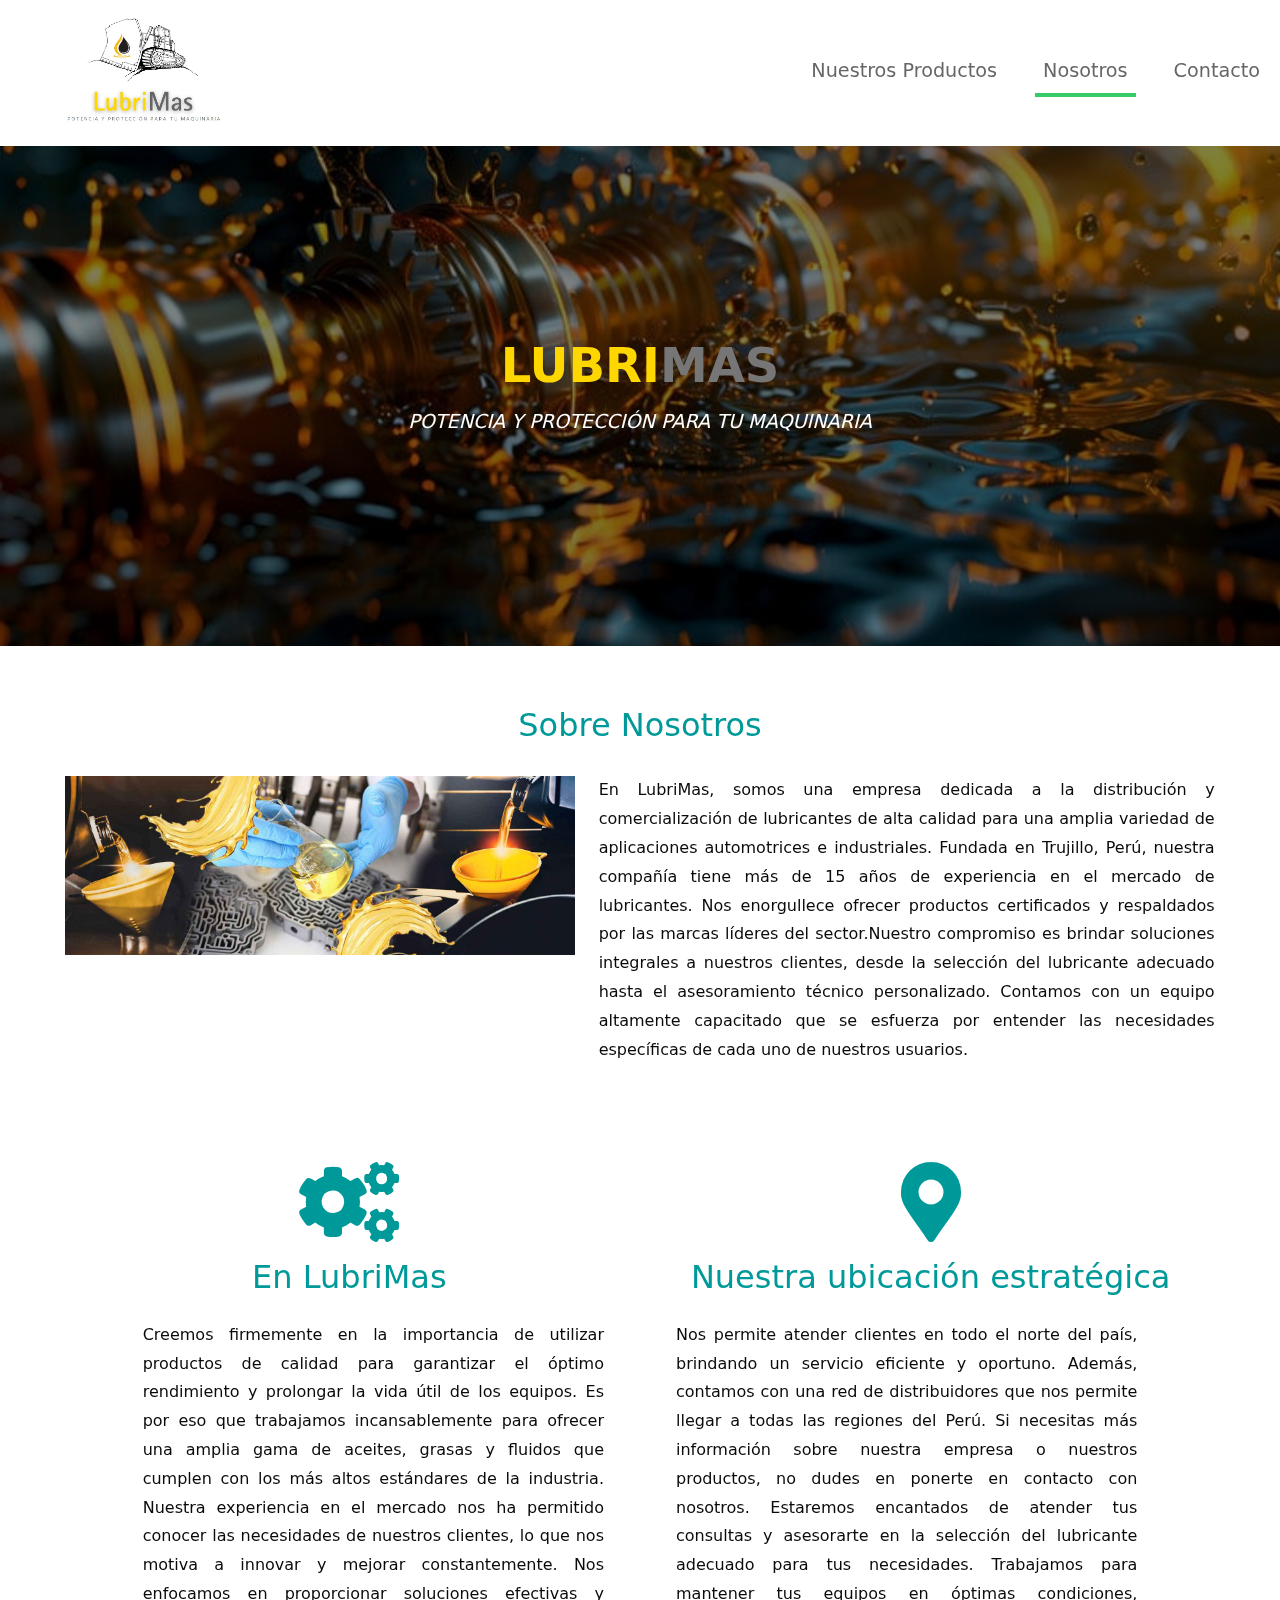
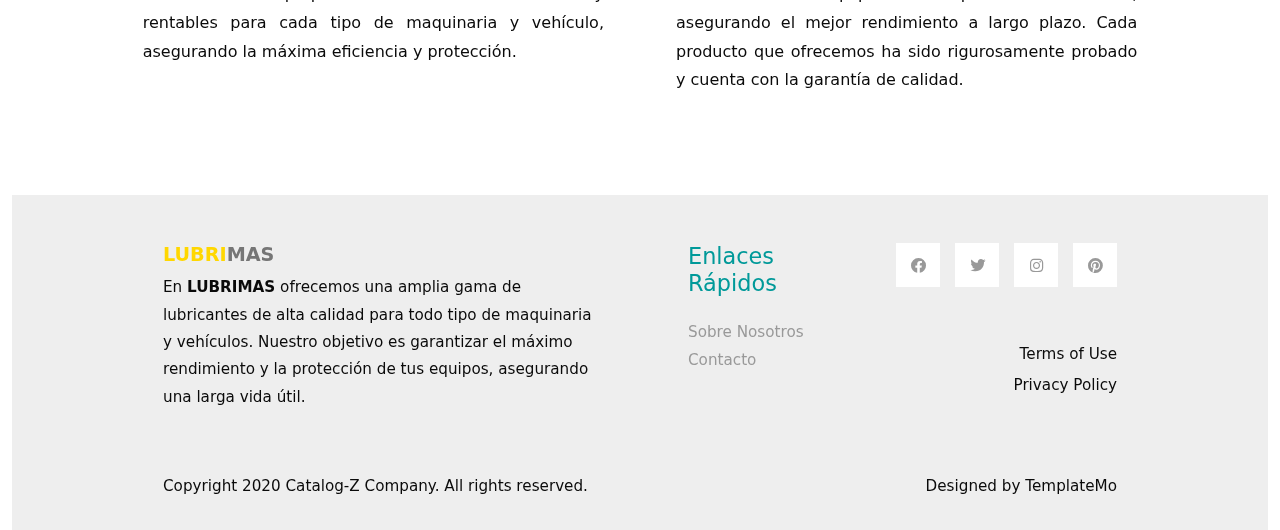
==== about.html @ 2b3c06e5 "Add files via upload" ====
<!DOCTYPE html>
<html lang="en">
  <head>
    <meta charset="UTF-8" />
    <meta name="viewport" content="width=device-width, initial-scale=1.0" />
    <title>LubriMas</title>
    <link rel="stylesheet" href="css/bootstrap.min.css" />
    <link rel="stylesheet" href="fontawesome/css/all.min.css" />
    <link rel="stylesheet" href="css/templatemo-style.css" />
    <link rel="icon" href="img/lubriMasLogo.jpg" type="image/x-icon" />
    <!-- -->
  </head>
  <body>
    <!-- Page Loader -->
    <div id="loader-wrapper">
      <div id="loader"></div>
      <div class="loader-section section-left"></div>
      <div class="loader-section section-right"></div>
    </div>
    <nav class="navbar navbar-expand-lg">
      <div class="container-fluid ml-5">
        <a class="navbar-brand" href="index.html">
          <img src="img/lubriMasLogo.jpg" alt="Logo" height="120" />
        </a>
        <button
          class="navbar-toggler"
          type="button"
          data-toggle="collapse"
          data-target="#navbarSupportedContent"
          aria-controls="navbarSupportedContent"
          aria-expanded="false"
          aria-label="Toggle navigation"
        >
          <i class="fas fa-bars"></i>
        </button>
        <div class="collapse navbar-collapse" id="navbarSupportedContent">
          <ul class="navbar-nav ml-auto mb-2 mb-lg-0">
            <li class="nav-item">
              <a class="nav-link nav-link-1" href="index.html">Nuestros Productos</a>
            </li>
            <li class="nav-item">
              <a
                class="nav-link nav-link-3 active"
                aria-current="page"
                href="about.html"
                >Nosotros</a
              >
            </li>
            <li class="nav-item">
              <a class="nav-link nav-link-4" href="contact.html">Contacto</a>
            </li>
          </ul>
        </div>
      </div>
    </nav>

      <div
      class="tm-hero d-flex justify-content-center align-items-center"
      data-parallax="scroll"
      data-image-src="img/lubricante-hero.jpg"
    >
      <div class="overlay"></div>
      <!-- Panel oscuro -->
      <div class="hero-content text-center">
        <h1 class="subtitulo">
          <span class="text-lubri">LUBRI</span><span class="text-mas">MAS</span>
        </h1>
        <p class="slogan">POTENCIA Y PROTECCIÓN PARA TU MAQUINARIA</p>
      </div>
    </div>
      
    </div>

    <div class="container-fluid tm-mt-60">
      <div class="row mb-4 justify-content-center">
        <h2 class="col-12 tm-text-primary text-center">Sobre Nosotros</h2>
      </div>
      <div class="row tm-mb-74 tm-row-1640 justify-content-center">
        <div class="col-lg-5 col-md-4 col-12 mb-3">
          <img
            src="img/nosotros.jpg"
            alt="Image"
            class="img-fluid mx-auto d-block "  
          />
        </div>
        <div class="col-lg-6 col-md-4 col-12">
          <div class="tm-about-img-text">
            <p class="mb-4 text-justify">
              En LubriMas, somos una empresa dedicada a la
              distribución y comercialización de lubricantes de alta calidad
              para una amplia variedad de aplicaciones automotrices e
              industriales. Fundada en Trujillo, Perú, nuestra compañía tiene más de 15 años
              de experiencia en el mercado de lubricantes. Nos enorgullece
              ofrecer productos certificados y respaldados por las marcas
              líderes del sector.Nuestro compromiso es brindar soluciones integrales a nuestros
              clientes, desde la selección del lubricante adecuado hasta el
              asesoramiento técnico personalizado. Contamos con un equipo
              altamente capacitado que se esfuerza por entender las necesidades
              específicas de cada uno de nuestros usuarios.
            </p>
            <p>
              
            </p>
          </div>
        </div>
      </div>
      
      <div class="row tm-mb-50 justify-content-center">
        <div class="col-md-5 col-4">
            <div class="tm-about-2-col text-center">
                <!-- Ícono grande y azul arriba del título -->
                <i class="fas fa-cogs fa-5x mb-3 tm-text-primary"></i> <!-- Ícono más grande y azul -->
                <h2 class="tm-text-primary mb-4">
                    En LubriMas
                </h2>
                <p class="mb-4 ml-5 text-justify">
                    Creemos firmemente en la importancia de utilizar productos de
                    calidad para garantizar el óptimo rendimiento y prolongar la vida
                    útil de los equipos. Es por eso que trabajamos incansablemente
                    para ofrecer una amplia gama de aceites, grasas y fluidos que
                    cumplen con los más altos estándares de la industria.
                    Nuestra experiencia en el mercado nos ha permitido conocer las
                    necesidades de nuestros clientes, lo que nos motiva a innovar y
                    mejorar constantemente. Nos enfocamos en proporcionar soluciones
                    efectivas y rentables para cada tipo de maquinaria y vehículo,
                    asegurando la máxima eficiencia y protección.
                </p>
            </div>
        </div>
        <div class="col-md-5 col-4 ml-5">
            <div class="tm-about-2-col text-center">
                <!-- Ícono grande y azul arriba del título -->
                <i class="fas fa-map-marker-alt fa-5x mb-3 tm-text-primary"></i> <!-- Ícono más grande y azul -->
                <h2 class="tm-text-primary mb-4">
                    Nuestra ubicación estratégica
                </h2>
                <p class="mb-4 mr-5 text-justify">
                    Nos permite atender clientes en todo el norte del país, brindando
                    un servicio eficiente y oportuno. Además, contamos con una red de
                    distribuidores que nos permite llegar a todas las regiones del
                    Perú. Si necesitas más información sobre nuestra empresa o
                    nuestros productos, no dudes en ponerte en contacto con nosotros.
                    Estaremos encantados de atender tus consultas y asesorarte en la
                    selección del lubricante adecuado para tus necesidades. Trabajamos
                    para mantener tus equipos en óptimas condiciones, asegurando el
                    mejor rendimiento a largo plazo. Cada producto que ofrecemos ha
                    sido rigurosamente probado y cuenta con la garantía de calidad.
                </p>
            </div>
        </div>
    </div>
    
    
      

    <footer class="tm-bg-gray pt-5 pb-3 tm-text-gray tm-footer">
      <div class="container-fluid tm-container-small">
        <div class="row">
          <div class="col-lg-6 col-md-12 col-12 px-5 mb-5">
            <h3 class="footertitulo">
              <span class="text-lubri">LUBRI</span
              ><span class="text-mas">MAS</span>
            </h3>
            <p>
              En <strong>LUBRIMAS</strong> ofrecemos una amplia gama de
              lubricantes de alta calidad para todo tipo de maquinaria y
              vehículos. Nuestro objetivo es garantizar el máximo rendimiento y
              la protección de tus equipos, asegurando una larga vida útil.
              
            </p>
        </div>
          <div class="col-lg-3 col-md-6 col-sm-6 col-12 px-5 mb-5">
            <h3 class="tm-text-primary mb-4 tm-footer-title">Enlaces Rápidos</h3>
            <ul class="tm-footer-links pl-0">
              <li><a href="about.html">Sobre Nosotros</a></li>
              <!-- <li><a href="#">Support</a></li>
              <li><a href="#">Our Company</a></li> -->
              <li><a href="contact.html">Contacto</a></li>
            </ul>
          </div>
          <div class="col-lg-3 col-md-6 col-sm-6 col-12 px-5 mb-5">
            <ul class="tm-social-links d-flex justify-content-end pl-0 mb-5">
              <li class="mb-2">
                <a href="https://facebook.com"
                  ><i class="fab fa-facebook"></i
                ></a>
              </li>
              <li class="mb-2">
                <a href="https://twitter.com"><i class="fab fa-twitter"></i></a>
              </li>
              <li class="mb-2">
                <a href="https://instagram.com"
                  ><i class="fab fa-instagram"></i
                ></a>
              </li>
              <li class="mb-2">
                <a href="https://pinterest.com"
                  ><i class="fab fa-pinterest"></i
                ></a>
              </li>
            </ul>
            <a href="#" class="tm-text-gray text-right d-block mb-2"
              >Terms of Use</a
            >
            <a href="#" class="tm-text-gray text-right d-block"
              >Privacy Policy</a
            >
          </div>
        </div>
        <div class="row">
          <div class="col-lg-8 col-md-7 col-12 px-5 mb-3">
            Copyright 2020 Catalog-Z Company. All rights reserved.
          </div>
          <div class="col-lg-4 col-md-5 col-12 px-5 text-right">
            Designed by
            <a
              href="https://templatemo.com"
              class="tm-text-gray"
              rel="sponsored"
              target="_parent"
              >TemplateMo</a
            >
          </div>
        </div>
      </div>
    </footer>

    <script src="js/plugins.js"></script>
    <script>
      $(window).on("load", function () {
        $("body").addClass("loaded");
      });
    </script>
  </body>
</html>
---- css/templatemo-style.css ----
/*
    
TemplateMo 556 Catalog-Z

https://templatemo.com/tm-556-catalog-z

*/

#loader-wrapper {
    position: fixed;
    top: 0;
    left: 0;
    width: 100%;
    height: 100%;
    z-index: 1001;
}
#loader {
    display: block;
    position: relative;
    left: 50%;
    top: 50%;
    width: 150px;
    height: 150px;
    margin: -75px 0 0 -75px;
    border-radius: 50%;
    border: 3px solid transparent;
    border-top-color: #3498db;

    -webkit-animation: spin 2s linear infinite; /* Chrome, Opera 15+, Safari 5+ */
    animation: spin 2s linear infinite; /* Chrome, Firefox 16+, IE 10+, Opera */

    z-index: 1002;
}

    #loader:before {
        content: "";
        position: absolute;
        top: 5px;
        left: 5px;
        right: 5px;
        bottom: 5px;
        border-radius: 50%;
        border: 3px solid transparent;
        border-top-color: #e74c3c;

        -webkit-animation: spin 3s linear infinite; /* Chrome, Opera 15+, Safari 5+ */
        animation: spin 3s linear infinite; /* Chrome, Firefox 16+, IE 10+, Opera */
    }

    #loader:after {
        content: "";
        position: absolute;
        top: 15px;
        left: 15px;
        right: 15px;
        bottom: 15px;
        border-radius: 50%;
        border: 3px solid transparent;
        border-top-color: #f9c922;

        -webkit-animation: spin 1.5s linear infinite; /* Chrome, Opera 15+, Safari 5+ */
          animation: spin 1.5s linear infinite; /* Chrome, Firefox 16+, IE 10+, Opera */
    }

    @-webkit-keyframes spin {
        0%   { 
            -webkit-transform: rotate(0deg);  /* Chrome, Opera 15+, Safari 3.1+ */
            -ms-transform: rotate(0deg);  /* IE 9 */
            transform: rotate(0deg);  /* Firefox 16+, IE 10+, Opera */
        }
        100% {
            -webkit-transform: rotate(360deg);  /* Chrome, Opera 15+, Safari 3.1+ */
            -ms-transform: rotate(360deg);  /* IE 9 */
            transform: rotate(360deg);  /* Firefox 16+, IE 10+, Opera */
        }
    }
    @keyframes spin {
        0%   { 
            -webkit-transform: rotate(0deg);  /* Chrome, Opera 15+, Safari 3.1+ */
            -ms-transform: rotate(0deg);  /* IE 9 */
            transform: rotate(0deg);  /* Firefox 16+, IE 10+, Opera */
        }
        100% {
            -webkit-transform: rotate(360deg);  /* Chrome, Opera 15+, Safari 3.1+ */
            -ms-transform: rotate(360deg);  /* IE 9 */
            transform: rotate(360deg);  /* Firefox 16+, IE 10+, Opera */
        }
    }

    #loader-wrapper .loader-section {
        position: fixed;
        top: 0;
        width: 51%;
        height: 100%;
        background: #222222;
        z-index: 1001;
        -webkit-transform: translateX(0);  /* Chrome, Opera 15+, Safari 3.1+ */
        -ms-transform: translateX(0);  /* IE 9 */
        transform: translateX(0);  /* Firefox 16+, IE 10+, Opera */
    }

    #loader-wrapper .loader-section.section-left {
        left: 0;
    }

    #loader-wrapper .loader-section.section-right {
        right: 0;
    }

    /* Loaded */
    .loaded #loader-wrapper .loader-section.section-left {
        -webkit-transform: translateX(-100%);  /* Chrome, Opera 15+, Safari 3.1+ */
            -ms-transform: translateX(-100%);  /* IE 9 */
                transform: translateX(-100%);  /* Firefox 16+, IE 10+, Opera */

        -webkit-transition: all 0.7s 0.3s cubic-bezier(0.645, 0.045, 0.355, 1.000);  
                transition: all 0.7s 0.3s cubic-bezier(0.645, 0.045, 0.355, 1.000);
    }

    .loaded #loader-wrapper .loader-section.section-right {
        -webkit-transform: translateX(100%);  /* Chrome, Opera 15+, Safari 3.1+ */
            -ms-transform: translateX(100%);  /* IE 9 */
                transform: translateX(100%);  /* Firefox 16+, IE 10+, Opera */

-webkit-transition: all 0.7s 0.3s cubic-bezier(0.645, 0.045, 0.355, 1.000);  
        transition: all 0.7s 0.3s cubic-bezier(0.645, 0.045, 0.355, 1.000);
    }
    
    .loaded #loader {
        opacity: 0;
        -webkit-transition: all 0.3s ease-out;  
                transition: all 0.3s ease-out;
    }
    .loaded #loader-wrapper {
        visibility: hidden;

        -webkit-transform: translateY(-100%);  /* Chrome, Opera 15+, Safari 3.1+ */
            -ms-transform: translateY(-100%);  /* IE 9 */
                transform: translateY(-100%);  /* Firefox 16+, IE 10+, Opera */

        -webkit-transition: all 0.3s 1s ease-out;  
                transition: all 0.3s 1s ease-out;
    }

    .tm-hero {
        position: relative;
        height: 400px; /* Ajusta la altura según sea necesario */
        background-size: cover;
        background-position: center;
    }
    
    .tm-hero .overlay {
        position: absolute;
        top: 0;
        left: 0;
        width: 100%;
        height: 100%;
        background-color: rgba(0, 0, 0, 0.5); /* Negro con opacidad del 50% */
        z-index: 1;
    }
    
    .tm-hero > * {
        position: relative;
        z-index: 2;
    }
    
    .hero-content {
        color: white; /* Texto blanco para los subtítulos */
        z-index: 2;
    }
    
    .subtitulo{
        font-size: 3rem; /* Tamaño grande para el título */
        font-weight: bold;
    }
    
    .text-lubri {
        color: #FFD700; /* Amarillo */
    }
    
    .text-mas {
        color: rgb(118, 118, 118); /* Negro */
    }
    
    .slogan {
        font-size: 1.2rem; /* Tamaño más pequeño para el eslogan */
        margin-top: 10px;
        font-style: italic;
        color: white; /* Opcional, para darle un toque distinto */
    }

    .footertitulo{
        font-size: 1.2rem;
        font-weight: bold;
    }

    .text-limit {
        display: -webkit-box;
        -webkit-line-clamp: 5; /* Limitar a 5 líneas */
        -webkit-box-orient: vertical;
        overflow: hidden;
    }
    
    
    



p { line-height: 1.8; }

a { 
    text-decoration: none;
    transition: all 0.3s ease; 
}
a:hover { color:#009999; }
.container-fluid { max-width: 1770px; }
.tm-container-small { max-width: 1050px; }
.btn { border-radius: 0; }
.btn-primary {
    background-color: #009999;
    border: 0;
    border-radius: 5px;
    padding: 12px 50px 14px;
    font-size: 1.2rem;
}

.btn-primary:hover,
.btn-primary:focus {
    background-color:#086969;
}

.btn-primary.disabled, 
.btn-primary:disabled {
    background-color: #009999;
    pointer-events: all;
    cursor: not-allowed;
}

.form-control {
	padding: 10px 20px;
	width: 100%;
	height: auto;
}
.text-justify {
    text-align: justify;
  }
  
.form-group { margin-bottom: 25px; }
.tm-btn-big { padding: 12px 90px 14px; }

.navbar-toggler:focus { box-shadow: none; }
.navbar-brand {
    color: #3399CC;
    font-size: 1.6rem;
}

.sub{
    font-size: 3rem;
    color: #FFD700;
}
.navbar-brand i { font-size: 2rem; }

.tm-hero {
    min-height: 500px;
    background: transparent;
}

.tm-mt-60 { margin-top: 60px; }
.tm-mb-50 { margin-bottom: 50px; }
.tm-mb-74 { margin-bottom: 74px; }
.tm-mb-90 { margin-bottom: 90px; }
.tm-text-primary { color: #009999; }
.tm-text-secondary { color: #CC6699; }
a.tm-text-primary:hover { color:#666666; }
.tm-bg-gray { background-color: #EEEEEE; }
.tm-input-paging {
    width: 40px;
    border-radius: 0;
    border: 1px solid #CCCCCC;
    background: #f4f4f4;
    text-align: center;
}

.nav-item { margin-right: 30px; }
.nav-item:last-child { margin-right: 0; }

.nav-link {
    color: #666666;
    border-bottom: 4px solid transparent;
    font-size: 1.2rem;
}

.nav-link-1.active,
.nav-link-1:hover {
    border-color: #33CCFF;
}

.nav-link-2.active,
.nav-link-2:hover {
    border-color: #FF6666;
}

.nav-link-3.active,
.nav-link-3:hover {
    border-color: #33CC66;
}

.nav-link-4.active,
.nav-link-4:hover {
    border-color: #CC66CC;
}

.tm-search-input {
    width: 360px;
    border-radius: 0;
    padding: 12px 15px;
    color: #009999;
    border: none;
}

.tm-search-input:focus {
    border-color: #009999;
    box-shadow: 0 0 0 0.25rem rgb(0 153 153 / 0.25);
}

.tm-search-input::placeholder { /* Chrome, Firefox, Opera, Safari 10.1+ */
    color: #009999;
    opacity: 1; /* Firefox */
}
  
.tm-search-input::-ms-input-placeholder { /* Microsoft Edge */
    color: #009999;
}

.tm-search-btn {
    color: white;
    background-color: #009999;
    border: none;
    width: 100px;
    height: 50px;
    margin-left: -1px;
}

p, .tm-text-gray { color: #0a0a0a; }
.tm-text-gray-light { color: #CCC; }
.tm-text-gray-dark { color: #666; }

.tm-video-item {
    position: relative;
    overflow: hidden;
    text-align: center;
    cursor: pointer;
}

.tm-video-item img {
    position: relative;
    display: block;
    min-height: 100%;
    max-width: 100%;
    opacity: 0.8;
}

.tm-video-item figcaption {
    padding: 2em;
    color: #fff;
    text-transform: uppercase;
    font-size: 1.25em;
    -webkit-backface-visibility: hidden;
	backface-visibility: hidden;
}

.tm-video-item figcaption::before,
.tm-video-item figcaption::after {
    pointer-events: none;
}

.tm-video-item figcaption,
.tm-video-item figcaption > a {
    position: absolute;
    top: 0;
    left: 0;
    width: 100%;
    height: 100%;
}

.tm-video-item figcaption > a {
	z-index: 1000;
	text-indent: 200%;
	white-space: nowrap;
	font-size: 0;
	opacity: 0;
}

.tm-video-item h2 {
    word-spacing: -0.15em;
    font-weight: 300;
}

.tm-video-item h2,
.tm-video-item p {
    margin: 0;
}

.tm-video-item p {
    letter-spacing: 1px;
    font-size: 68.5%;
}

.tm-gallery div.d-block { animation: show .5s ease; }

@keyframes show {
    0% {
    	opacity: 0;
    	transform: scale(0.9);
    }
    100% {
    	opacity: 1;
    	transform: scale(1);
    }
}

.tm-paging-link {
    display: flex;
    justify-content: center;
    align-items: center;
    width: 60px;
    height: 60px;
    font-size: 1.1rem;
    color: #999;
    background-color: #EEEEEE;
    margin: 10px;
    border-radius: 5px;
    text-decoration: none;
    transition: all 0.3s ease;
}

.tm-paging-link:hover,
.tm-paging-link.active {
    background-color: #009999;
    color: #fff; 
}

/*---------------*/
/***** Ming *****/
/*---------------*/

figure.effect-ming {
	background: #030c17;
}

figure.effect-ming img {
	opacity: 0.9;
	-webkit-transition: opacity 0.35s;
	transition: opacity 0.35s;
}

figure.effect-ming figcaption::before {
	position: absolute;
	top: 30px;
	right: 30px;
	bottom: 30px;
	left: 30px;
	border: 2px solid #fff;
	box-shadow: 0 0 0 30px rgba(255,255,255,0.2);
	content: '';
	opacity: 0;
	-webkit-transition: opacity 0.35s, -webkit-transform 0.35s;
	transition: opacity 0.35s, transform 0.35s;
	-webkit-transform: scale3d(1.4,1.4,1);
	transform: scale3d(1.4,1.4,1);
}

figure.effect-ming h2 {
    font-size: 1.3em;
	opacity: 0;
	-webkit-transition: opacity 0.35s, -webkit-transform 0.35s;
	transition: opacity 0.35s, transform 0.35s;
	-webkit-transform: scale(1.5);
	transform: scale(1.5);
}

figure.effect-ming:hover figcaption::before,
figure.effect-ming:hover h2 {
	opacity: 1;
	-webkit-transform: scale3d(1,1,1);
	transform: scale3d(1,1,1);
}

figure.effect-ming:hover figcaption { background-color: rgba(58,52,42,0); }
figure.effect-ming:hover img { opacity: 0.4; }

.tm-footer-links li {
    list-style: none;
    margin-bottom: 5px;    
}

.tm-footer-links li a { color: #999999; }
.tm-footer-links li a:hover { color: #009999; }

.tm-social-links li {
    list-style: none;
    margin-right: 15px;
}

.tm-social-links li:last-child { margin-right: 0; }

.tm-social-links li a  {
    color: #999999;
    width: 44px;
    height: 44px;
    display: flex;
    background-color: #fff;
    align-items: center;
    justify-content: center;
}

.tm-social-links li a:hover {
    color: #fff;
    background-color: #009999;
}

.tm-footer { font-size: 0.95rem; }
.tm-footer-title { font-size: 1.4rem; }

/* Videos */
#tm-video-container {
    max-height: 400px;
    overflow: hidden;
    background-color: #333;
    margin-bottom: 90px;
    position: relative;
}

#tm-video {
    display: block;
    width: 100%;
    height: auto;
}

#tm-video-control-button {
    position: absolute;
    bottom: 20px;
    right: 20px;
    z-index: 1000;
    color: #e1e1e1;
}

.tm-video-details {
    height: 100%;
    padding: 40px;
}

/* About */
.tm-row-1640 { max-width: 1640px; }
.tm-about-2-col { max-width: 716px; }
.tm-about-3-col { max-width: 540px; }

.tm-about-2-col,
.tm-about-3-col {
    margin-bottom: 50px;
}

.tm-about-icon-container {
    width: 150px;
    height: 150px;
    border: 1px solid #009999;
    display: flex;
    align-items: center;
    justify-content: center;
}

.tm-about-img-text { max-width: 940px; }

/* Contact */
select.form-control { border-radius: 0; }
select.form-control option { height: 30px; }

select:not([multiple]) {
    -webkit-appearance: none;
    -moz-appearance: none;
    background-position: right 15px center;
    background-repeat: no-repeat;
    background-image: url(../img/select-arrow.png);
    padding: 14px 20px;
    padding-right: 20px;
    color: #666;
}

.mapouter{
    position:relative;
    height:480px;
    width:100%;
    max-width: 480px;
}

.gmap-canvas {
    overflow:hidden;
    background:none!important;
    height:480px;
    width:100%;
}

.tm-contact-form { max-width: 420px; }
.tm-address-col { max-width: 520px; }
.tm-contacts { padding-left: 0; }

.tm-contacts li {
    list-style: none;
    margin-bottom: 20px;
}

.tm-contacts li a i { width: 30px; }
.tm-social { display: flex; }

.tm-social li {
    list-style: none;
    margin-bottom: 20px;
    margin-right: 15px;
}

.tm-social li a i {
    width: 40px;
    height: 40px;
    color: #666666;
    background-color: #EEEEEE;
    display: flex;
    align-items: center;
    justify-content: center;
    transition: all 0.3s ease;
}

.tm-social li a:hover i {
    color: #fff;
    background-color: #009999;
}

.form-control,
input:-internal-autofill-selected,
select:not([multiple]) {
    color: #009999 !important;
}

.form-control::placeholder { /* Chrome, Firefox, Opera, Safari 10.1+ */
    color:  #009999;
    opacity: 1; /* Firefox */
}

@media (max-width: 991px) {
    .navbar-collapse {
        position: fixed;
        top: 50px;
        right: 0px;
        background: white;
        width: 150px;
        padding: 15px;
    }

    .tm-container-content { max-width: 870px; }
    .tm-contact-form, .tm-address-col, .mapouter { max-width: 100%; }
    .tm-people-row { max-width: 900px; }
}

@media (max-width: 767px) {
    .tm-paging-col { flex-direction: column; }
    .tm-paging { flex-wrap: wrap; }
    .tm-about-img-text { max-width: 640px; }
    .tm-about-2-col, .tm-about-3-col { margin-bottom: 50px; }
}

@media (max-width: 575px) {
    .tm-container-content { max-width: 420px; }

    .tm-search-form {
        padding-left: 15px;
        padding-right: 15px;
        width: 100%;
        justify-content: center;
    }

    .tm-search-input {
        width: 100%;
        max-width: 360px;
    }

    .tm-people-row { max-width: 420px; }
}

@media (max-width: 400px) {
    .tm-btn-big { padding: 12px 50px 14px; }
}

@media (max-width: 334px) {
    .tm-social-links {
        flex-wrap: wrap;
        justify-content: start !important;
    }

    .tm-social-links li { margin-right: 3px; }
}
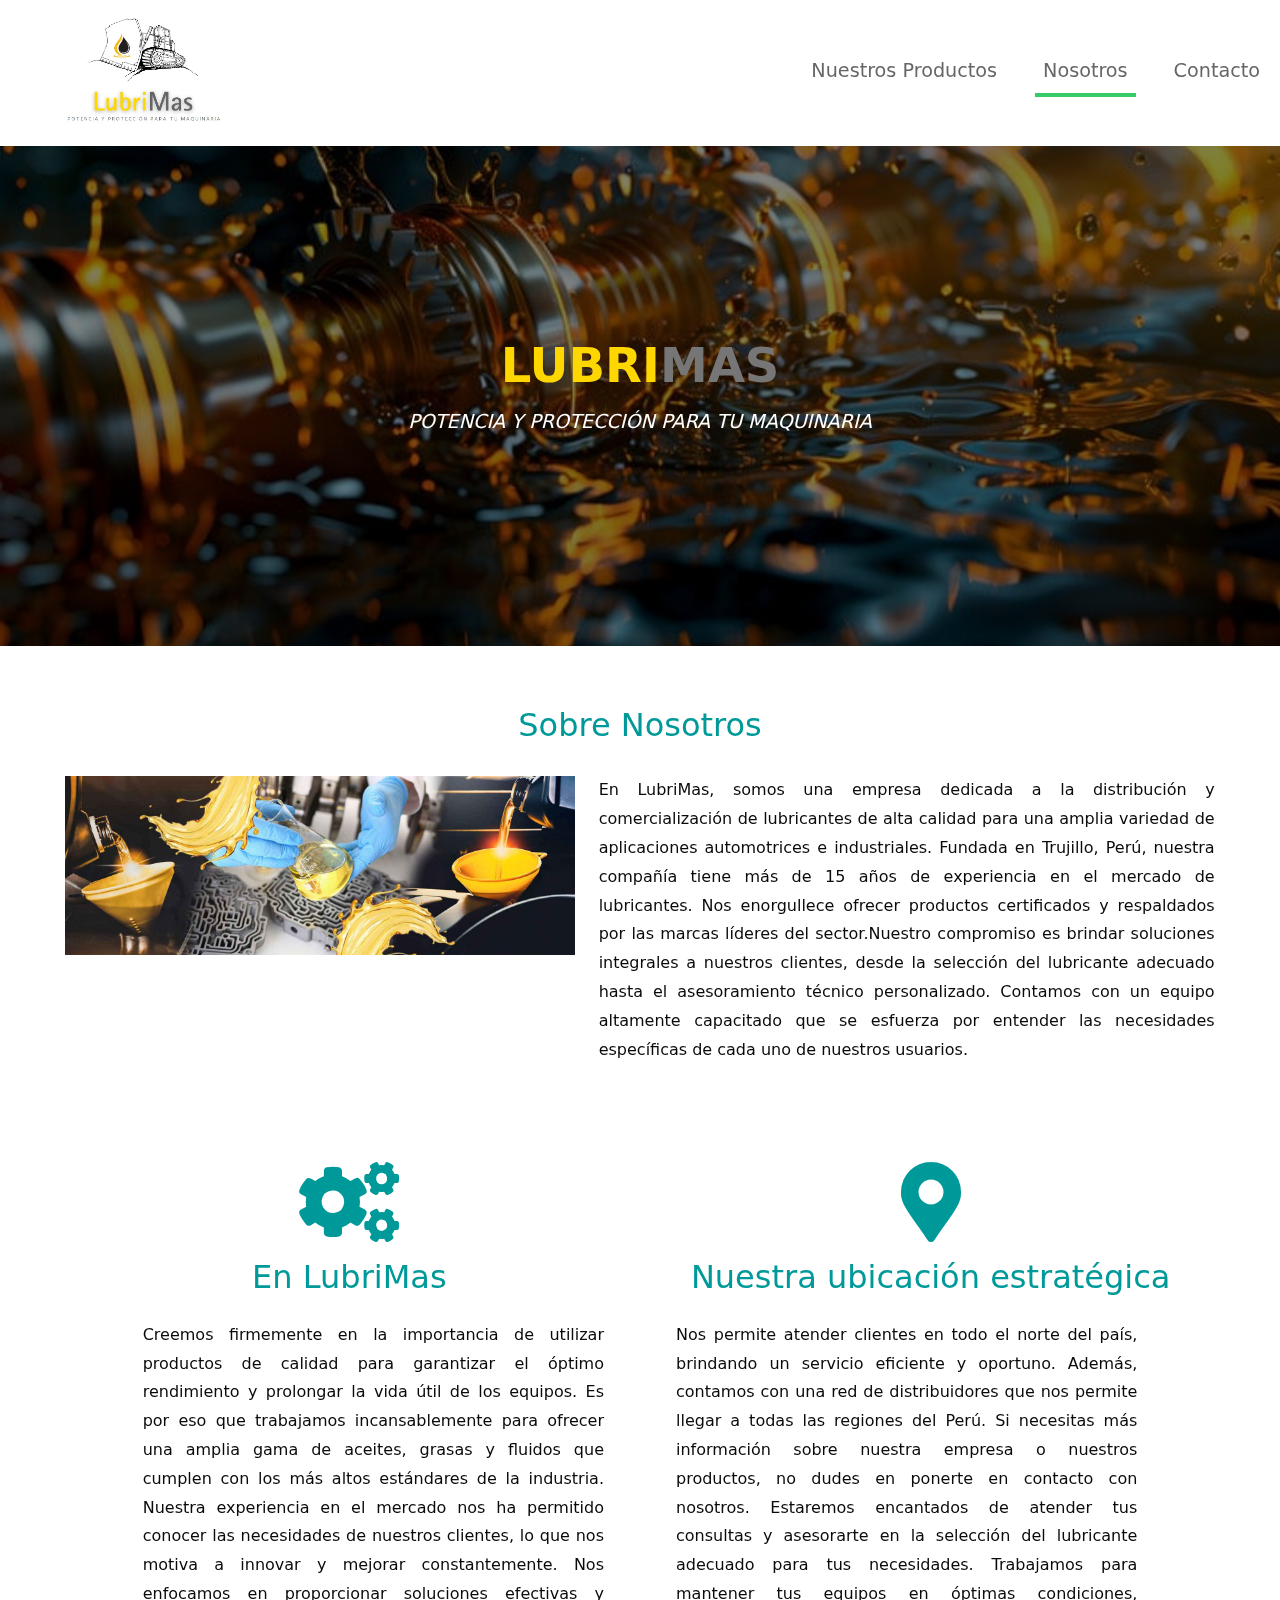
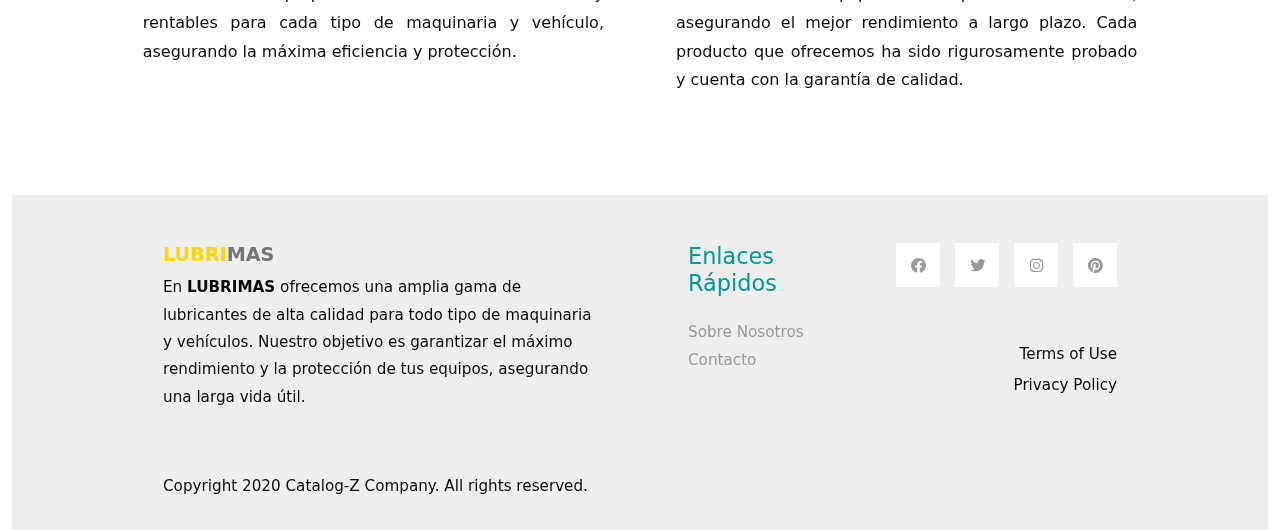
==== commit de3b3310: "Update about.html" ====
--- a/about.html
+++ b/about.html
@@ -211,16 +211,7 @@
           <div class="col-lg-8 col-md-7 col-12 px-5 mb-3">
             Copyright 2020 Catalog-Z Company. All rights reserved.
           </div>
-          <div class="col-lg-4 col-md-5 col-12 px-5 text-right">
-            Designed by
-            <a
-              href="https://templatemo.com"
-              class="tm-text-gray"
-              rel="sponsored"
-              target="_parent"
-              >TemplateMo</a
-            >
-          </div>
+         
         </div>
       </div>
     </footer>
